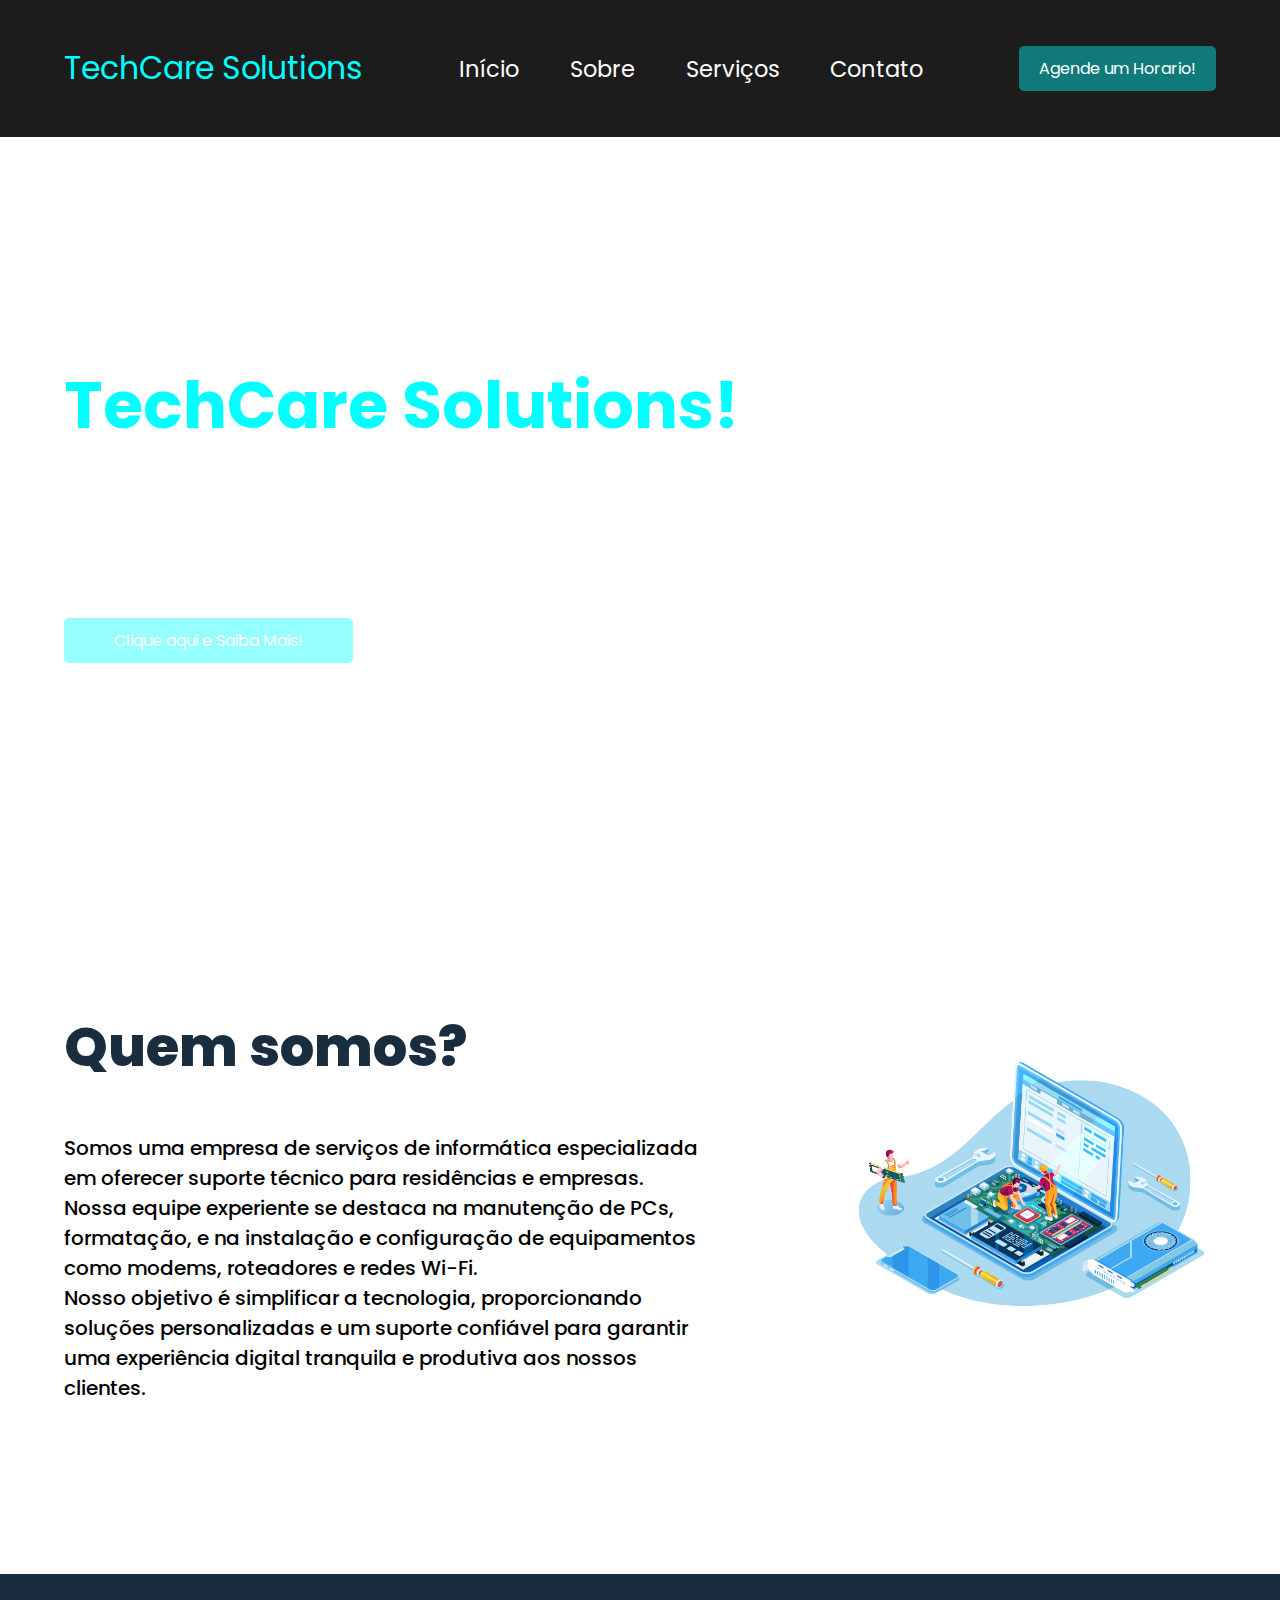
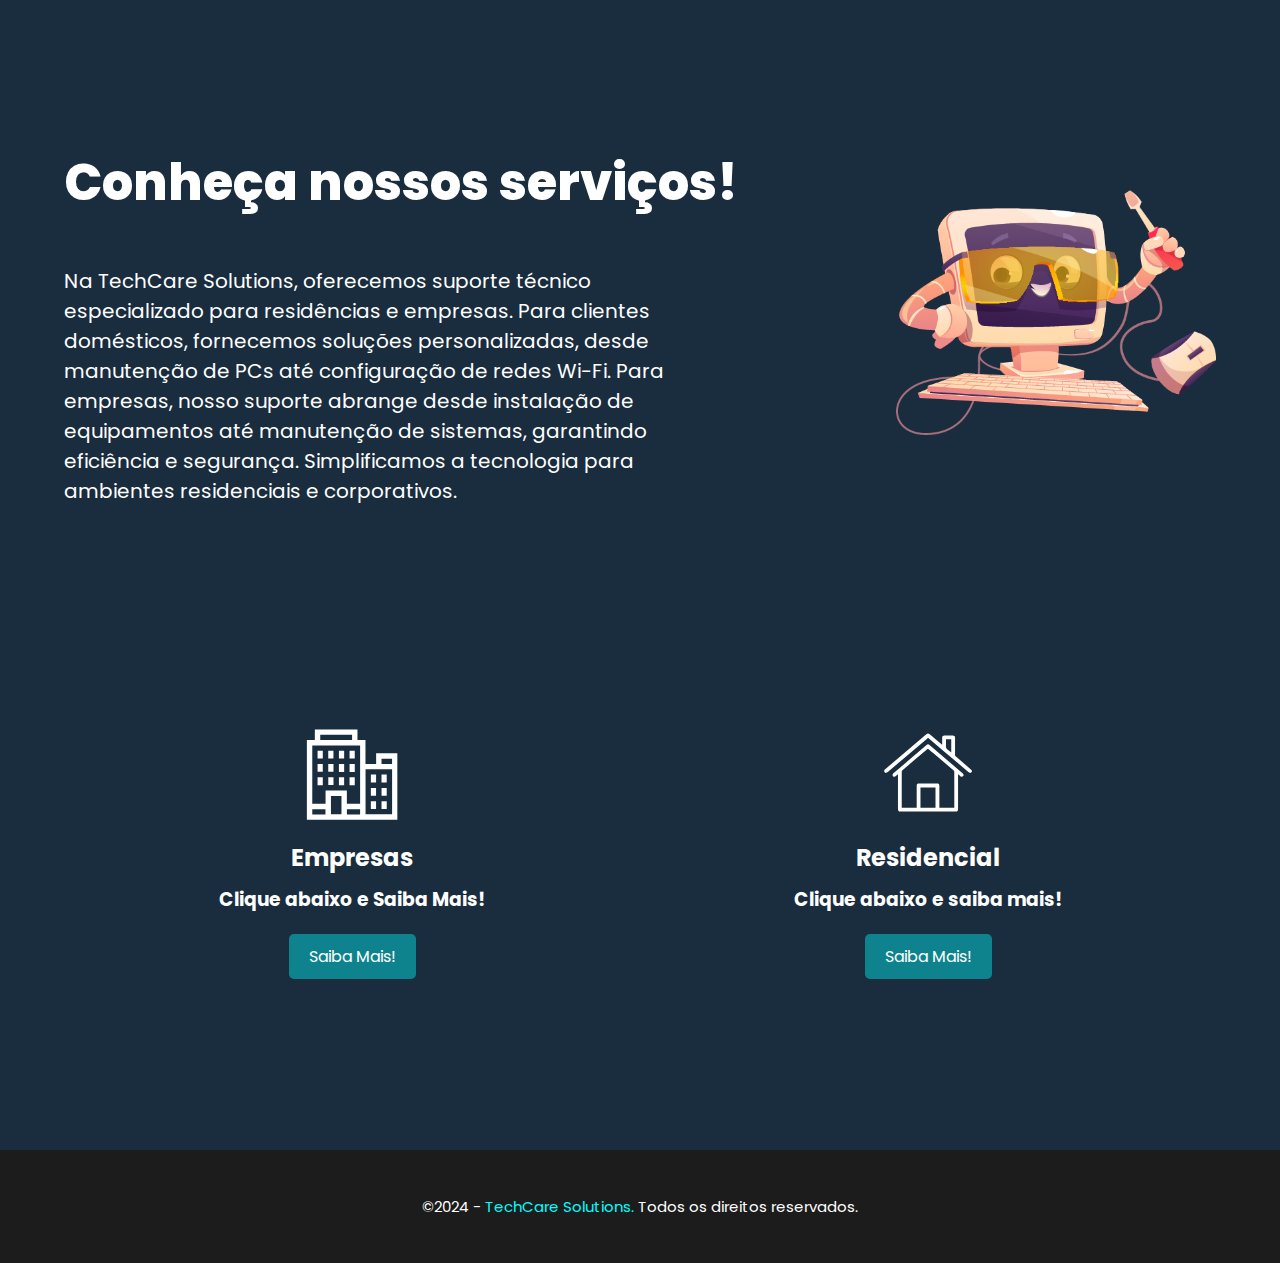
==== TechCare Solutions/index.html @ b83c4149 "TechCare Solutions" ====
<!DOCTYPE html>
<html lang="pt-br">
<head>
    <meta charset="UTF-8">
    <meta name="viewport" content="width=device-width, initial-scale=1.0">
    <link rel="stylesheet" href="css/style.css">
    <title>TechCare Solutions</title>
    <link rel="preconnect" href="https://fonts.googleapis.com">
    <link rel="preconnect" href="https://fonts.gstatic.com" crossorigin>
    <link href="https://fonts.googleapis.com/css2?family=Poppins:wght@100;400&display=swap" rel="stylesheet">
</head>
<body>
    <div id="main">
        <div id="navbar" class="navbar">
            <div class="navbar-container">
                <a href="#main" class="navbar-logo">TechCare Solutions</a>
                <div class="navbar-menu">
                    <a href="#main" class="navbar-item">Início</a>
                    <a href="#sobre" class="navbar-item">Sobre</a>
                    <a href="#servico" class="navbar-item">Serviços</a>
                    <a href="https://wa.me/+5537984170855/" class="navbar-item" target="_blank">Contato</a>
                </div>
                <div class="navbar-button">
                    <a href="#emp-res" class="navbar-buttonstyle" id="shadow-drop-center">Agende um Horario!</a>
                </div>
            </div>
        </div>
        <div id="home" class="home-page">
            <h1 class="home-bemvindo">Seja Bem Vindo à <br><span style="color: aqua;">TechCare Solutions!</span></h1>
            <h2 class="home-slogam">Serviços de Informática Residencial e Empresarial</h2>
            <h3 class="home-info">Seu mundo digital merece a excelência da TechCare Solutions. <br> Estamos aqui para fazer a
                diferença na sua jornada tecnológica!</h3>
            <div class="home-button">
                <a href="#sobre" id="shadow-drop-center" class="home-buttonstyle">Clique aqui e Saiba Mais!</a>
            </div>
        </div>
        <div id="sobre" class="sobre-page">
            <img class="sobre-img" src="imgs/sobre-img.png" alt="servicos">
            <h2 class="sobre-quemsomos">Quem somos?</h2>
            <h3 class="sobre-info">Somos uma empresa de serviços de informática especializada em oferecer suporte
                técnico para residências e empresas. <br> Nossa equipe experiente se destaca na manutenção de PCs,
                formatação, e na instalação e configuração de equipamentos como modems, roteadores e redes Wi-Fi. <br>
                Nosso objetivo é simplificar a tecnologia, proporcionando soluções personalizadas e um suporte confiável
                para garantir uma experiência digital tranquila e produtiva aos nossos clientes.</h3>
        </div>
        <div id="servico" class="servico-page">
            <div>
                <img class="servico-img" src="imgs/servico-img.png" alt="computador">
                <h1 class="servico-title">Conheça nossos serviços!</h1>
                <h2 class="servico-info">Na TechCare Solutions, oferecemos suporte técnico especializado para
                    residências e empresas. Para clientes domésticos, fornecemos soluções personalizadas, desde
                    manutenção de PCs até configuração de redes Wi-Fi. Para empresas, nosso suporte abrange desde
                    instalação de equipamentos até manutenção de sistemas, garantindo eficiência e segurança.
                    Simplificamos a tecnologia para ambientes residenciais e corporativos.</h2>
            </div>
        </div>
        <div  id="emp-res"  class="empresas-residencial">
            <div class="empresas">
                <img class="icon-empresa" src="imgs/Empresas.svg" alt="empresa">
                <h2 class="service-empresas">Empresas</h2>
                <h3 class="service-saibamais">Clique abaixo e Saiba Mais!</h3>
                <a href="empresarial.html" class="botao-empresas">Saiba Mais!</a>
            </div>
            <div class="residencial">
                <img class="icon-residencia" src="imgs/Casa.svg" alt="residencial">
                <h2 class="service-residencia">Residencial</h2>
                <h3 class="service-saibamais2">Clique abaixo e saiba mais!</h3>
                <a href="residencial.html" class="botao-residencial">Saiba Mais!</a>
            </div>
        </div>
        <!-- <div class="agendamento" id="agendamento">
            <div class="agendamento-box">
                <h2 class="agendamento-title">Agende um Horário Conosco!</h2>
                <form class="agendamento-form">
                    <img class="agendamento-img" src="imgs/agenda-img.png" alt="Agende um Horário!">
                    <label for="name">Name:</label>
                    <input type="text" id="name" name="name" required>

                    <label for="email">E-mail:</label>
                    <input type="email" id="email" name="email" required>
                    
                    <label for="telefone">Telefone:</label>
                    <input type="tel" id="telefone" name="telefone" required>

                    <label for="endereco">Endereço:</label>
                    <input type="text" id="endereco" name="endereco" required>

                    <label for="date">Data:</label>
                    <input type="date" id="date" name="date" required>
                
                    <label for="time">Horario:</label>
                    <input type="time" id="time" name="time" required>
                    
                    <label for="servico">Serviço:</label>
                    <select id="servico" name="servico" required>
                        <option value="reparo-hadware">Reparo Computador/Notebook</option>
                        <option value="formatação">Formatação de PCs</option>
                        <option value="wifi">Instalação Wi-Fi</option>
                        <option value="reparo-wifi">Reparo Wi-Fi</option>
                        <option value="instalação">Instalação de Dispositivos</option>
                    </select>
                    
                    <button type="submit">Agendar</button>
                </form>
            </div>
        </div> -->
        <footer>
            <p class="footer-direitos">&copy;2024 - <span class="footer-logo">TechCare Solutions.</span> Todos os direitos reservados.</p>
        </footer>
    </div>
</body>
</html>
---- TechCare Solutions/css/style.css ----
body {
    font-family: 'Poppins', sans-serif;
}

* {
    box-sizing: border-box;
    margin: 0;
    padding: 0;
}

#main {
    display: grid;
    grid-template-areas: "navbar navbar" "home home" "sobre sobre" "servico servico" "emp-res emp-res" "agendamento agendamento" "footer footer";
    grid-template-rows: auto;
}

#navbar {
    grid-area: navbar;
}

#home {
    grid-area: home;
}

#sobre {
    grid-area: sobre;
}

#servico {
    grid-area: servico;
}

#emp-res {
    grid-area: emp-res;
}

#agendamento {
    grid-area: agendamento;
}

.navbar {
    padding: 5vh 5vw 5vh 5vw;
    background-color: #1c1c1c;
}

.navbar-container {
    display: flex;
    justify-content: space-between;
    align-items: center;
}

.navbar-logo {
    color: aqua;
    text-decoration: none;
    font-size: 3.5vh;
}

.navbar-menu {
    display: flex;
    list-style-type: none;
}

.navbar-item {
    color: white;
    text-decoration: none;
    font-size: 2.5vh;
    padding: 0vh 2vw;
}

.navbar-item:hover {
    color: aqua;
}

.navbar-buttonstyle {
    grid-area: nav;
    display: flex;
    padding: 10px 20px;
    font-size: 16px;
    text-decoration: none;
    background-color: rgba(0, 255, 255, 0.411);
    color: #fff;
    border: none;
    border-radius: 5px;
    cursor: pointer;
}

.navbar-buttonstyle:hover {
    background-color: rgba(0, 255, 255, 0.621);
}

.home-page {
    width: auto;
    height: auto;
    background-image: url("https://cdn.discordapp.com/attachments/399876349369647124/1182129541867638884/Sem_Titulo-2.jpg?ex=658392ed&is=65711ded&hm=a756280912a19ef9b761b0fa39c3b9b6775a8e03e823728fd36d0773160ba3ec&");
    background-size: cover;
    background-position: center;
    padding: 19vh 5vw 19vh 5vw;
}

.home-bemvindo {
    color: white;
    line-height: 1;
    text-align: left;
    font-size: 65px;
}

.home-slogam {
    color: white;
    font-size: 25px;
    font-weight: 600;
    text-align: left;
    line-height: 3;
}

.home-info {
    color: white;
    text-align: left;
    font-size: 20px;
    font-weight: 400;
}

.home-button {
    display: inline-block;
    margin-top: 5vh;
}

.home-buttonstyle {
    display: flex;
    padding: 10px 50px;
    font-size: 16px;
    text-decoration: none;
    background-color: rgba(0, 255, 255, 0.411);
    color: #fff;
    border: none;
    border-radius: 5px;
    cursor: pointer;
}

.home-buttonstyle:hover {
    background-color: rgba(0, 255, 255, 0.621);
}

.sobre-page {
    width: auto;
    height: auto;
    padding: 19vh 5vw 19vh 5vw;
}

.sobre-quemsomos {
    font-size: 55px;
    font-weight: 800;
    color: #192d3e;
}

.sobre-info {
    max-width: 50vw;
    display: block;
    font-size: 20px;
    overflow-wrap: break-word;
    font-weight: 500;
    margin-top: 5vh;
    float: left;
}

.sobre-img {
    max-width: 30vw;
    width: auto;
    height: auto;
    margin-top: 5vh;
    float: inline-end;
}

.servico-page {
    background-color: #192d3e;
    padding: 19vh 5vw 19vh 5vw;
}

.servico-title {
    font-size: 50px;
    font-weight: 800;
    color: white;
}

.servico-info {
    color: white;
    max-width: 50vw;
    overflow-wrap: break-word;
    text-align: left;
    margin-top: 5vh;
    font-weight: 400;
    font-size: 20px;
    float: left;
}

.servico-img {
    max-width: 25vw;
    width: auto;
    height: auto;
    margin-top: 5vh;
    float: inline-end;
}

.empresas-residencial {
    display: flex;
    text-align: center;
    background-color: #192d3e;
    padding: 5vh 5vw 19vh 5vw;
}

.residencial, .empresas {
    flex: 1;
}

.icon-empresa {
    width: 100px;
}

.service-empresas {
    color: white;
    padding: 10px;
}

.service-saibamais {
    color: white;
}

.icon-residencia {
    width: 100px;
}

.service-residencia {
    color: white;
    padding: 10px;
}

.service-saibamais2 {
    color: white;
}

.botao-empresas {
    display: inline-block;
    margin: 20px 0px 0px 0px;
    padding: 10px 20px;
    font-size: 16px;
    text-decoration: none;
    background-color: rgba(0, 255, 255, 0.411);
    color: #fff;
    border: none;
    border-radius: 5px;
    cursor: pointer;
    text-align: left;
}

.botao-residencial {
    display: inline-block;
    margin: 20px 0px 0px 0px;
    padding: 10px 20px;
    font-size: 16px;
    text-decoration: none;
    background-color: rgba(0, 255, 255, 0.411);
    color: #fff;
    border: none;
    border-radius: 5px;
    cursor: pointer;
}

.agendamento {
    background-color: #192d3e;
    padding: 10vh 5vw 19vh 5vw;
}

.agendamento-box {
    max-width: 100vw;
    background-color: #ffffff;
    padding: 20px;
    border-radius: 12px;
    box-shadow: 0 0 15px rgba(0, 0, 0, 0.1);
}

.agendaemento-form {
    display: grid;
    gap: 20px;
}

.agendaemento-form, label {
    font-weight: bold;
    color: #192d3e;
}

.agendaemento-form, input, select {
    width: 50%;
    color: #192d3e;
    display: block;
    padding: 1vh;
    box-sizing: border-box;
    border: 1px solid #ccc;
    border-radius: 4px;
}

.agendaemento-form, button {
    background-color: #4caf50;
    color: #fff;
    padding: 10px 20px;
    margin: 5vh 0vw 0vh 0vw;
    border: none;
    border-radius: 4px;
    cursor: pointer;
    font-size: 16px;
}

.agendamento-img {
    float: right;
    max-width: 35vw;
    display: block;
}

button:hover {
    background-color: #45a049;
}

footer {
    grid-area: footer;
    background-color: #1c1c1c;
    padding: 5vh 0vh 5vh 0vh;
    font-size: 15px;
    color: white;
    display: flex;
    justify-content: center;
    flex-direction: row;
}

.footer-logo {
    color: aqua;
}

@media screen and ( max-width: 768px ) {
    #main {
        grid-template-areas: "navbar" "home" "sobre" "servico" "emp-res" "agendamento" "footer";
    }

    nav {
        grid-area: nav;
        background-color: #1c1c1c;
        padding: 3vh 15vw 3vh 15vw;
    }

    #home {
        grid-area: home;
    }

    #sobre {
        grid-area: sobre;
    }

    #servico {
        grid-area: servico;
    }

    #emp-res {
        grid-area: emp-res;
    }

    #agendamento {
        grid-area: agendamento;
    }

    footer {
        grid-area: footer;
    }

    .home-page {
        width: auto;
        height: auto;
        background-color: #1A2D3E;
        background-size: cover;
        background-position: center;
        padding: 19vh 5vw 19vh 5vw;
    }

    .home-bemvindo {
        color: white;
        line-height: 1;
        text-align: left;
        font-size: 40px;
    }
    
    .home-slogam {
        color: white;
        font-size: 20px;
        font-weight: 600;
        text-align: left;
        line-height: 3;
    }
    
    .home-info {
        color: white;
        text-align: left;
        font-size: 15px;
        font-weight: 400;
    }

    .navbar-container {
        display: block;
    }

    .navbar-logo {
        display: flex;
        justify-content: center;
        align-items: center;
    }

    .navbar-menu {
        display: flex;
        justify-content: center;
        align-items: center;
        line-height: 2.5;
    }

    .navbar-button {
        display: flex;
        justify-content: center;
        align-items: center;
        margin-top: 1vh;
    }

    .navbar-buttonstyle {
        display: inline-block;
        padding: 1.5vh 3vw 1.5vh 3vw;
        font-size: 20px;
    }

    .home-page {
        width: auto;
        height: auto;
        background-color: #1A2D3E;
        background-size: cover;
        background-position: center;
        padding: 10vh 10vw 10vh 10vw;
    }
    
    .home-bemvindo {
        color: white;
        line-height: 1;
        text-align: left;
        font-size: 35px;
    }
    
    .home-slogam {
        color: white;
        font-weight: 600;
        font-size: 25px;
        text-align: left;
        margin-top: 2vh;
        line-height: 1;
    }
    
    .home-info {
        color: white;
        text-align: left;
        font-size: 20px;
        margin-top: 2vh;
        line-height: 1.2;
        font-weight: 400;
    }

    .home-button {
        display: inline-block;
        width: auto;
    }

    .home-buttonstyle {
        display: flex;
        padding: 10px 50px;
        font-size: 16px;
        text-decoration: none;
        background-color: rgba(0, 255, 255, 0.411);
        color: #fff;
        border: none;
        border-radius: 5px;
        cursor: pointer;
    }

    .sobre-page {
        width: auto;
        height: auto;
        padding: 10vh 10vw 10vh 10vw;
    }
    
    .sobre-quemsomos {
        font-size: 35px;
        font-weight: 800;
        color: #192d3e;
    }
    
    .sobre-info {
        max-width: 700px;
        font-size: 20px;
        overflow-wrap: break-word;
        font-weight: 500;
        margin-top: 5vh;
    }
    
    .sobre-img {
        display: none;
    }

    .servico-page {
        width: auto;
        height: auto;
        padding: 10vh 10vw 10vh 10vw;
    }
    
    .servico-title {
        font-size: 30px;
        font-weight: 800;
        color: #ffffff;
    }
    
    .servico-info {
        max-width: 700px;
        font-size: 20px;
        overflow-wrap: break-word;
        font-weight: 500;
        margin-top: 5vh;
    }
    
    .servico-img {
        display: none;
    }

    .agendamento {
        background-color: #192d3e;
        padding: 10vh 5vw 19vh 5vw;
    }
    .agendamento-title {
        font-size: 35px;
        margin-bottom: 4vh;
        font-weight: 800;
        color: #192d3e;
    }

    .agendamento-box {
        max-width: 100vw;
        background-color: #ffffff;
        padding: 20px;
        border-radius: 12px;
        box-shadow: 0 0 15px rgba(0, 0, 0, 0.1);
    }
    
    .agendaemento-form {
        display: grid;
        gap: 20px;
    }
    
    .agendaemento-form, label {
        font-weight: bold;
        color: #192d3e;
        font-size: 26px;
    }
    
    .agendaemento-form, input, select {
        width: 100%;
        color: #192d3e;
        display: block;
        padding: 1vh;
        box-sizing: border-box;
        border: 1px solid #ccc;
        font-size: 26px;
        border-radius: 4px;
    }

    .agendaemento-form, button {
        background-color: #4caf50;
        color: #fff;
        padding: 10px 20px;
        margin: 5vh 0vw 0vh 0vw;
        border: none;
        border-radius: 4px;
        cursor: pointer;
        font-size: 20px;
    }
    
    .agendamento-img {
        display: none;
    }
}




























#shadow-drop-center {
	-webkit-animation: shadow-drop-center 1s cubic-bezier(0.250, 0.460, 0.450, 0.940) both;
	        animation: shadow-drop-center 1s cubic-bezier(0.250, 0.460, 0.450, 0.940) both;
}

@-webkit-keyframes shadow-drop-center {
    0% {
      -webkit-box-shadow: 0 0 0 0 aqua;
              box-shadow: 0 0 0 0 aqua;
    }
    100% {
      -webkit-box-shadow: 0 0 10px 0px rgba(0, 255, 255, 0.719);
              box-shadow: 0 0 10px 0px rgba(0, 255, 255, 0.719);
    }
  }
  @keyframes shadow-drop-center {
    0% {
      -webkit-box-shadow: 0 0 0 0 aqua;
              box-shadow: 0 0 0 0 aqua;
    }
    100% {
      -webkit-box-shadow: 0 0 10px 0px rgba(0, 255, 255, 0.719);
              box-shadow: 0 0 10px 0px rgba(0, 255, 255, 0.719);
    }
  }
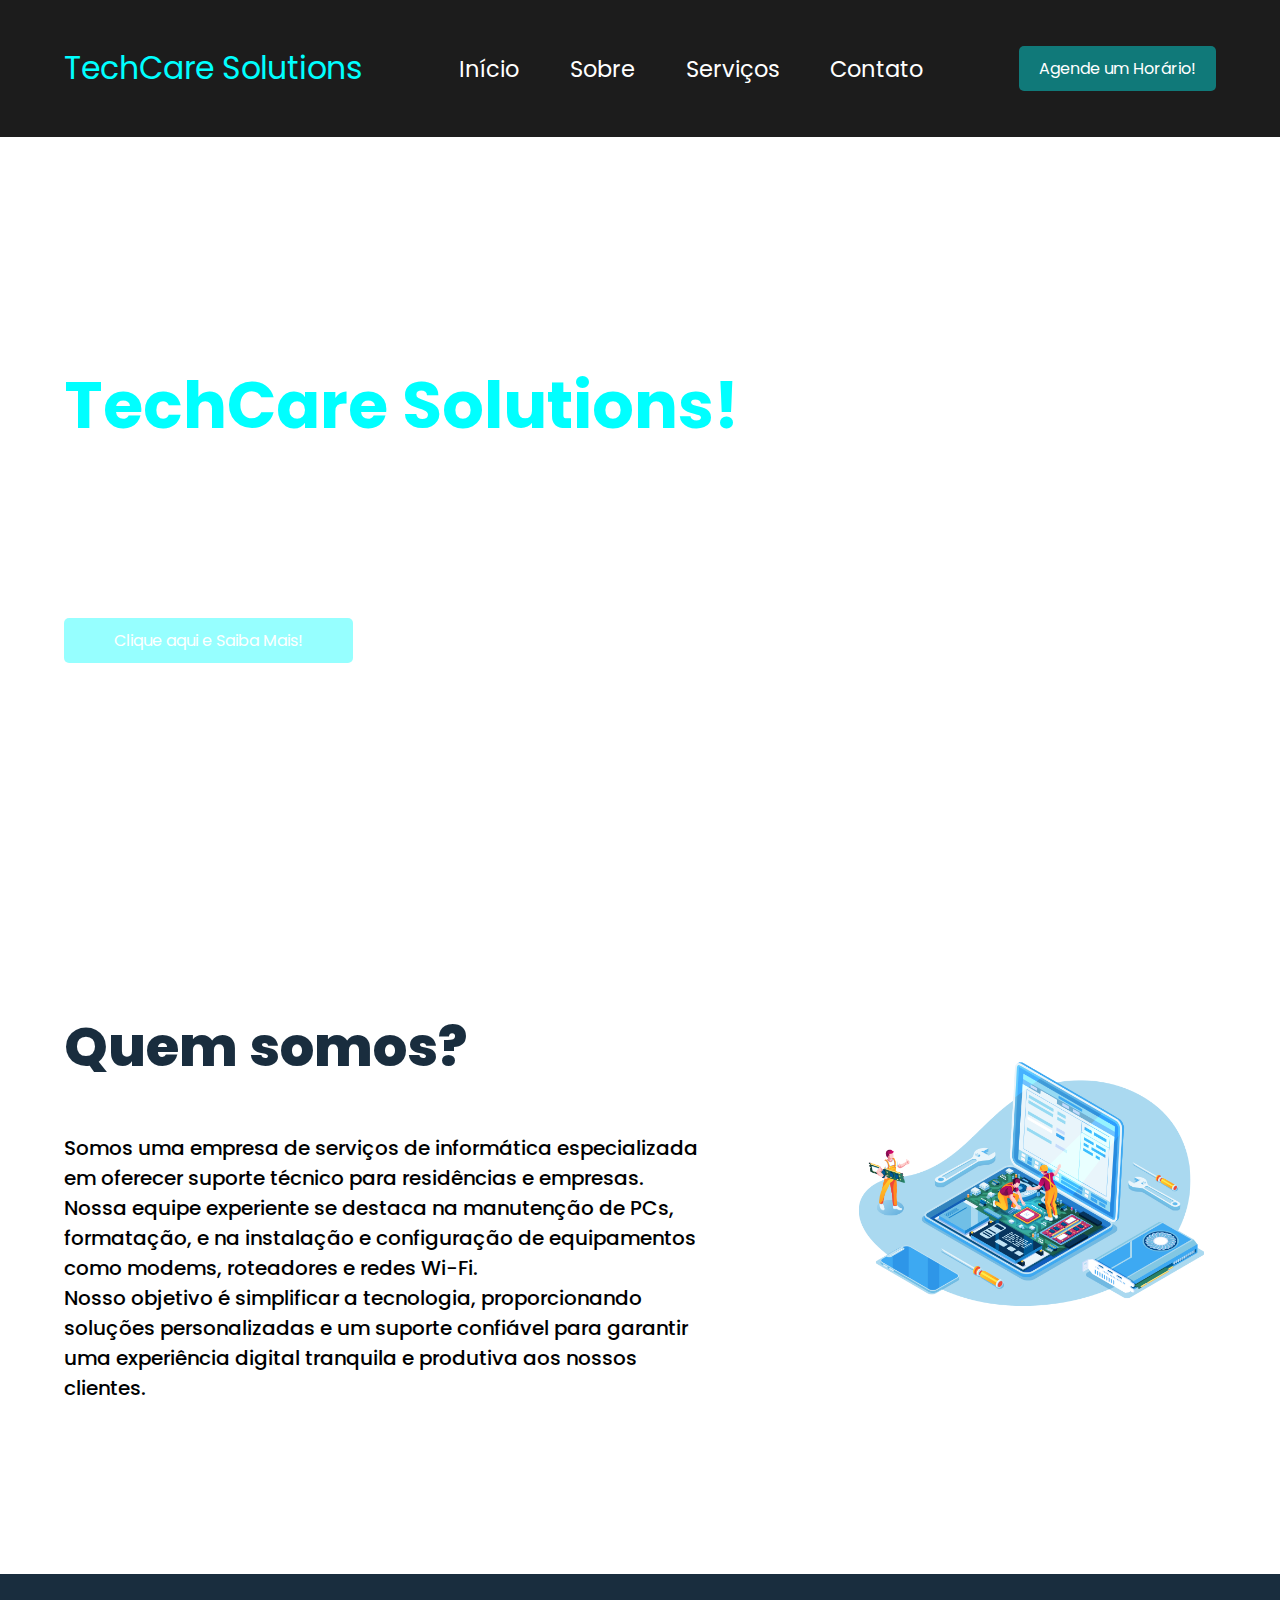
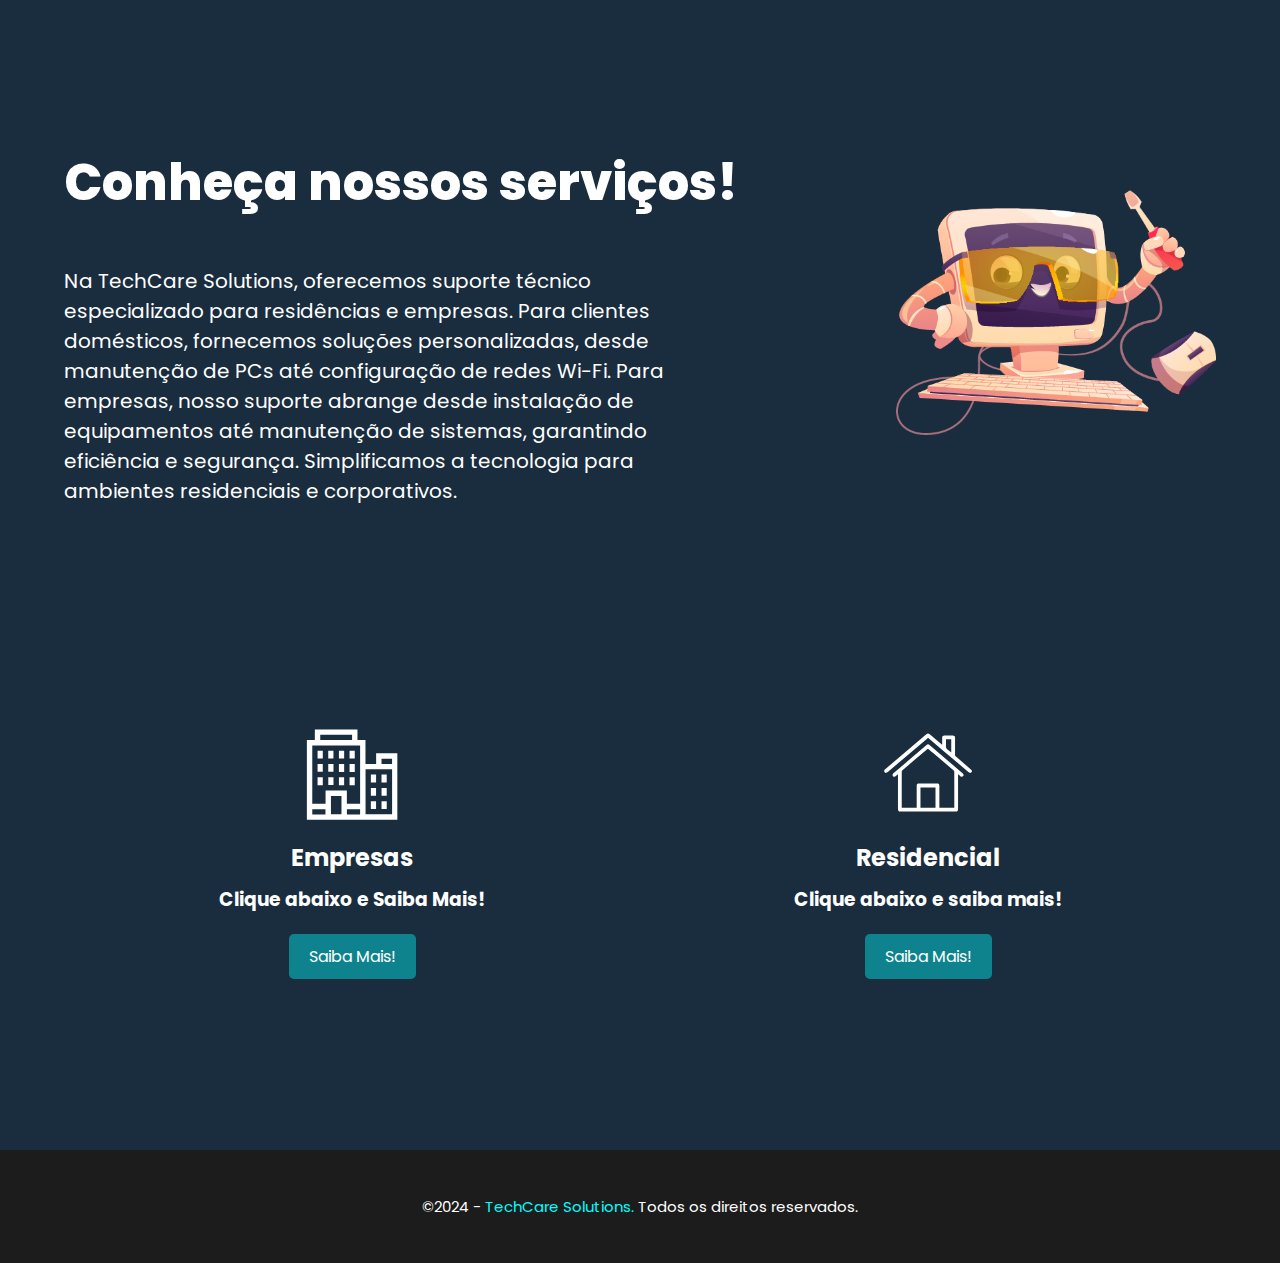
==== commit 57e9c345: "Update index.html" ====
--- a/TechCare Solutions/index.html
+++ b/TechCare Solutions/index.html
@@ -21,7 +21,7 @@
                     <a href="https://wa.me/+5537984170855/" class="navbar-item" target="_blank">Contato</a>
                 </div>
                 <div class="navbar-button">
-                    <a href="#emp-res" class="navbar-buttonstyle" id="shadow-drop-center">Agende um Horario!</a>
+                    <a href="#emp-res" class="navbar-buttonstyle" id="shadow-drop-center">Agende um Horário!</a>
                 </div>
             </div>
         </div>
@@ -68,45 +68,9 @@
                 <a href="residencial.html" class="botao-residencial">Saiba Mais!</a>
             </div>
         </div>
-        <!-- <div class="agendamento" id="agendamento">
-            <div class="agendamento-box">
-                <h2 class="agendamento-title">Agende um Horário Conosco!</h2>
-                <form class="agendamento-form">
-                    <img class="agendamento-img" src="imgs/agenda-img.png" alt="Agende um Horário!">
-                    <label for="name">Name:</label>
-                    <input type="text" id="name" name="name" required>
-
-                    <label for="email">E-mail:</label>
-                    <input type="email" id="email" name="email" required>
-                    
-                    <label for="telefone">Telefone:</label>
-                    <input type="tel" id="telefone" name="telefone" required>
-
-                    <label for="endereco">Endereço:</label>
-                    <input type="text" id="endereco" name="endereco" required>
-
-                    <label for="date">Data:</label>
-                    <input type="date" id="date" name="date" required>
-                
-                    <label for="time">Horario:</label>
-                    <input type="time" id="time" name="time" required>
-                    
-                    <label for="servico">Serviço:</label>
-                    <select id="servico" name="servico" required>
-                        <option value="reparo-hadware">Reparo Computador/Notebook</option>
-                        <option value="formatação">Formatação de PCs</option>
-                        <option value="wifi">Instalação Wi-Fi</option>
-                        <option value="reparo-wifi">Reparo Wi-Fi</option>
-                        <option value="instalação">Instalação de Dispositivos</option>
-                    </select>
-                    
-                    <button type="submit">Agendar</button>
-                </form>
-            </div>
-        </div> -->
         <footer>
             <p class="footer-direitos">&copy;2024 - <span class="footer-logo">TechCare Solutions.</span> Todos os direitos reservados.</p>
         </footer>
     </div>
 </body>
-</html>+</html>
